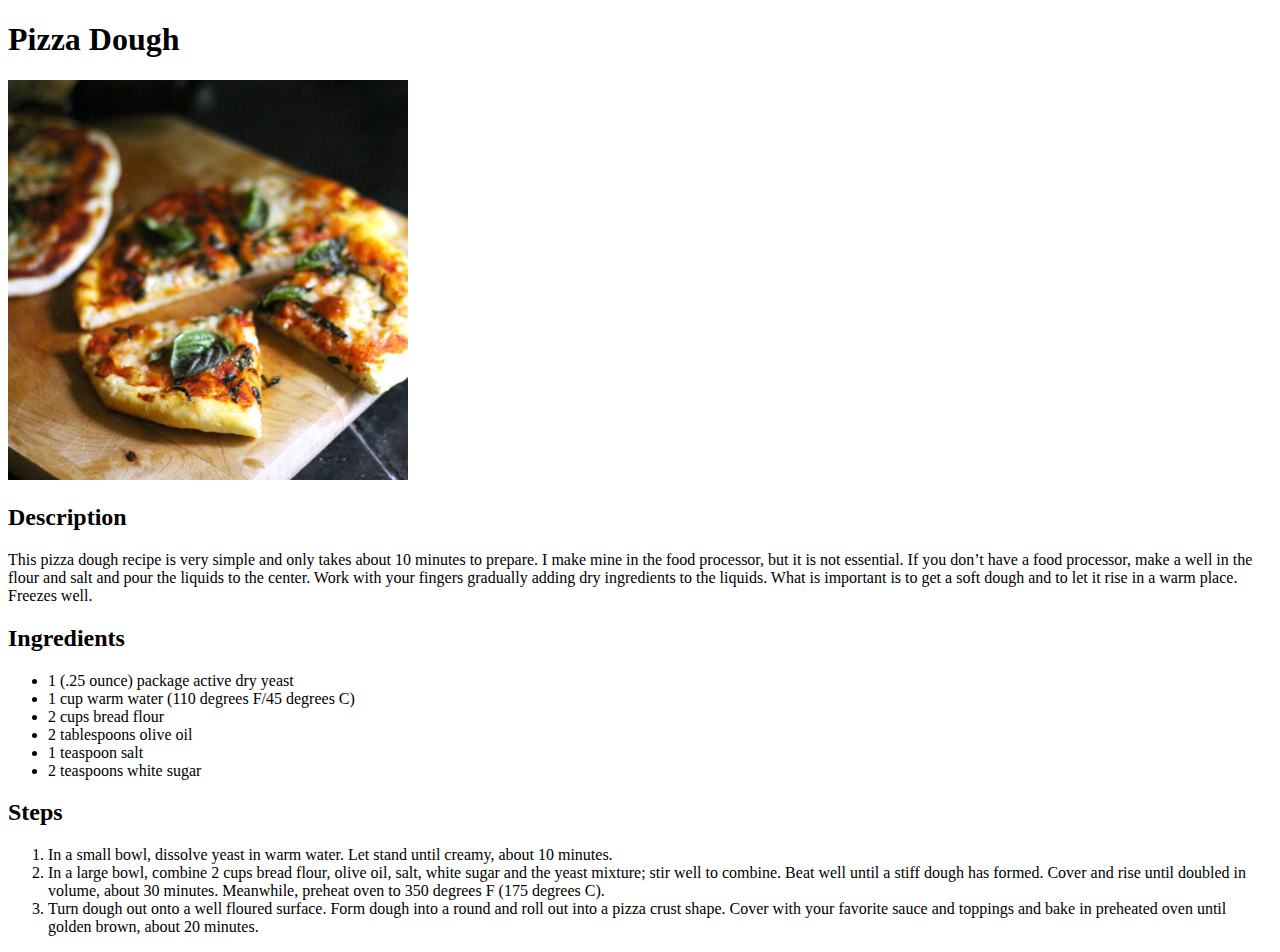
==== recipes/pizza-dough.html @ 36470b13 "Add images and recipes folders, three recipes and index" ====
<!DOCTYPE html>
<html lang="en">
<head>
    <meta charset="UTF-8">
    <meta http-equiv="X-UA-Compatible" content="IE=edge">
    <meta name="viewport" content="width=device-width, initial-scale=1.0">
    <title>Pizza Dough</title>
</head>
<body>
    <h1>Pizza Dough</h1>

    <img src="../images/pizza-dough.jpg" alt="Pizza Dough Picture" width="400" height="400">

    <h2>Description</h2>

    <p>This pizza dough recipe is very simple and only takes about 10 minutes to prepare. I make mine in the food processor, but it is not essential. If you don’t have a food processor, make a well in the flour and salt and pour the liquids to the center. Work with your fingers gradually adding dry ingredients to the liquids. What is important is to get a soft dough and to let it rise in a warm place. Freezes well.</p>

    <h2>Ingredients</h2>

    <ul>
        <li>1 (.25 ounce) package active dry yeast</li>
        <li>1 cup warm water (110 degrees F/45 degrees C)</li>
        <li>2 cups bread flour</li>
        <li>2 tablespoons olive oil</li>
        <li>1 teaspoon salt</li>
        <li>2 teaspoons white sugar</li>
    </ul>

    <h2>Steps</h2>

    <ol>
        <li>In a small bowl, dissolve yeast in warm water. Let stand until creamy, about 10 minutes.</li>
        <li>In a large bowl, combine 2 cups bread flour, olive oil, salt, white sugar and the yeast mixture; stir well to combine. Beat well until a stiff dough has formed. Cover and rise until doubled in volume, about 30 minutes. Meanwhile, preheat oven to 350 degrees F (175 degrees C).</li>
        <li>Turn dough out onto a well floured surface. Form dough into a round and roll out into a pizza crust shape. Cover with your favorite sauce and toppings and bake in preheated oven until golden brown, about 20 minutes.</li>
    </ol>

</body>
</html>
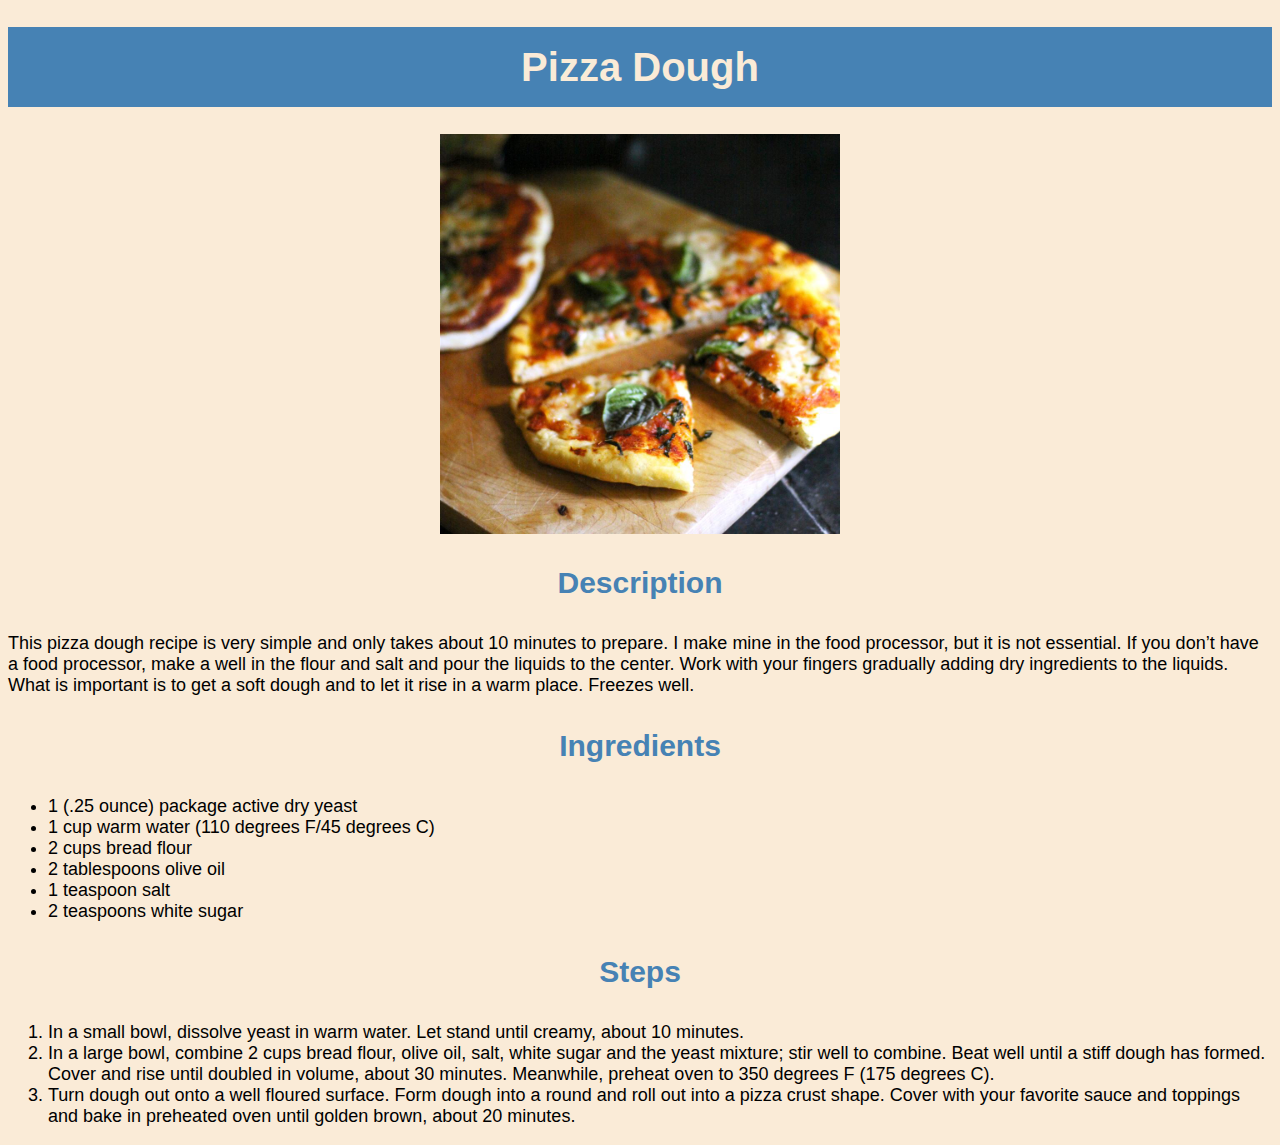
==== commit dc0eb8cc: "adding style with css" ====
--- a/recipes/pizza-dough.html
+++ b/recipes/pizza-dough.html
@@ -5,19 +5,20 @@
     <meta http-equiv="X-UA-Compatible" content="IE=edge">
     <meta name="viewport" content="width=device-width, initial-scale=1.0">
     <title>Pizza Dough</title>
+    <link rel="stylesheet" href="/style.css">
 </head>
 <body>
-    <h1>Pizza Dough</h1>
+    <h1 class="logo">Pizza Dough</h1>
 
-    <img src="../images/pizza-dough.jpg" alt="Pizza Dough Picture" width="400" height="400">
+    <img src="../images/pizza-dough.jpg" alt="Pizza Dough Picture" class="pic">
 
-    <h2>Description</h2>
+    <h2 class="recipe section">Description</h2>
 
     <p>This pizza dough recipe is very simple and only takes about 10 minutes to prepare. I make mine in the food processor, but it is not essential. If you don’t have a food processor, make a well in the flour and salt and pour the liquids to the center. Work with your fingers gradually adding dry ingredients to the liquids. What is important is to get a soft dough and to let it rise in a warm place. Freezes well.</p>
 
-    <h2>Ingredients</h2>
+    <h2 class="recipe section">Ingredients</h2>
 
-    <ul>
+    <ul class="list">
         <li>1 (.25 ounce) package active dry yeast</li>
         <li>1 cup warm water (110 degrees F/45 degrees C)</li>
         <li>2 cups bread flour</li>
@@ -26,9 +27,9 @@
         <li>2 teaspoons white sugar</li>
     </ul>
 
-    <h2>Steps</h2>
+    <h2 class="recipe section">Steps</h2>
 
-    <ol>
+    <ol class="list">
         <li>In a small bowl, dissolve yeast in warm water. Let stand until creamy, about 10 minutes.</li>
         <li>In a large bowl, combine 2 cups bread flour, olive oil, salt, white sugar and the yeast mixture; stir well to combine. Beat well until a stiff dough has formed. Cover and rise until doubled in volume, about 30 minutes. Meanwhile, preheat oven to 350 degrees F (175 degrees C).</li>
         <li>Turn dough out onto a well floured surface. Form dough into a round and roll out into a pizza crust shape. Cover with your favorite sauce and toppings and bake in preheated oven until golden brown, about 20 minutes.</li>
--- a/style.css
+++ b/style.css
@@ -0,0 +1,38 @@
+body {
+    background-color: antiquewhite;
+}
+
+.logo {
+    background-color: steelblue;
+    color:antiquewhite;
+    text-align: center;
+    font-size: 40px;
+    font-weight: bold;
+    line-height: 80px;
+}
+
+* {
+    font-family: Helvetica, Arial, sans-serif;
+}
+
+.recipe {
+    font-size: 30px;
+    text-align: center;
+    line-height: 50px;
+}
+
+.list, p {
+    font-size: 18px;
+}
+
+.section {
+    color: steelblue;
+}
+
+.pic {
+    width: 400px;
+    height: 400px;
+    display: block;
+    margin-left: auto;
+    margin-right: auto;
+}